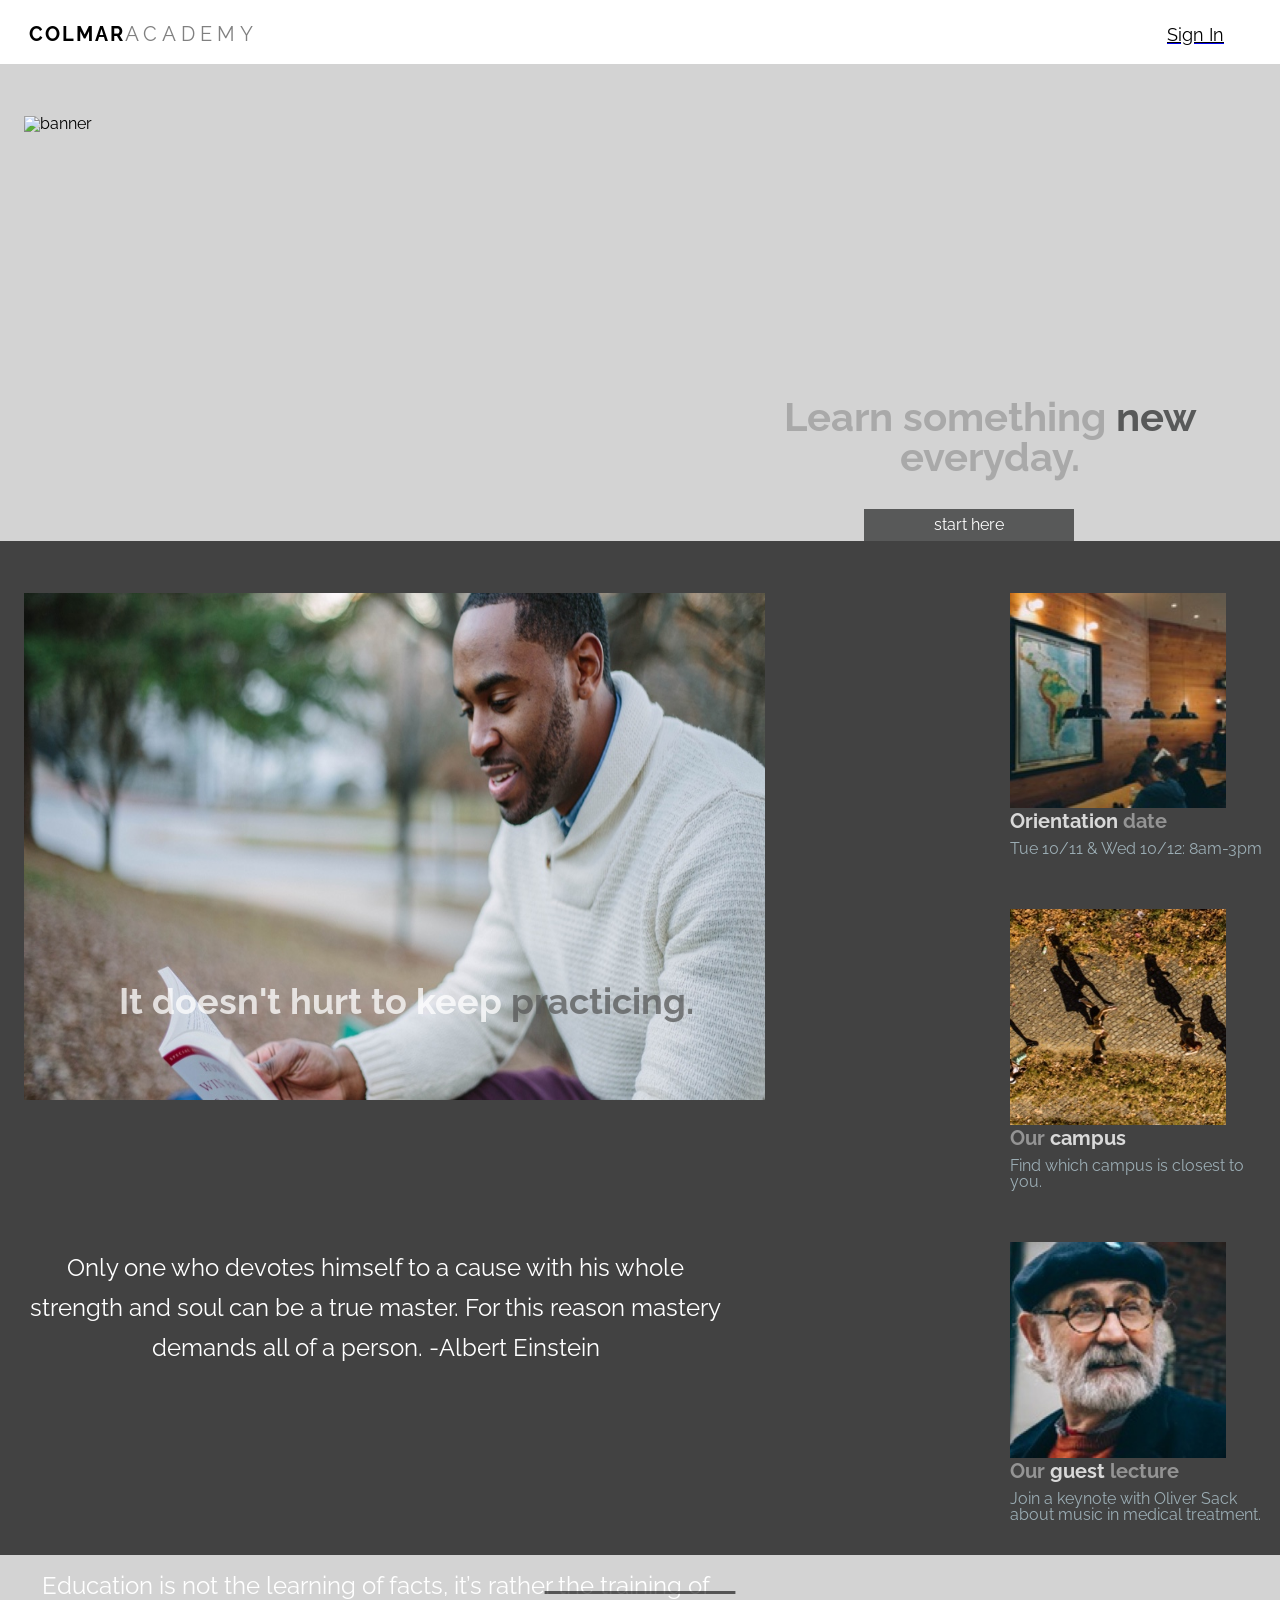
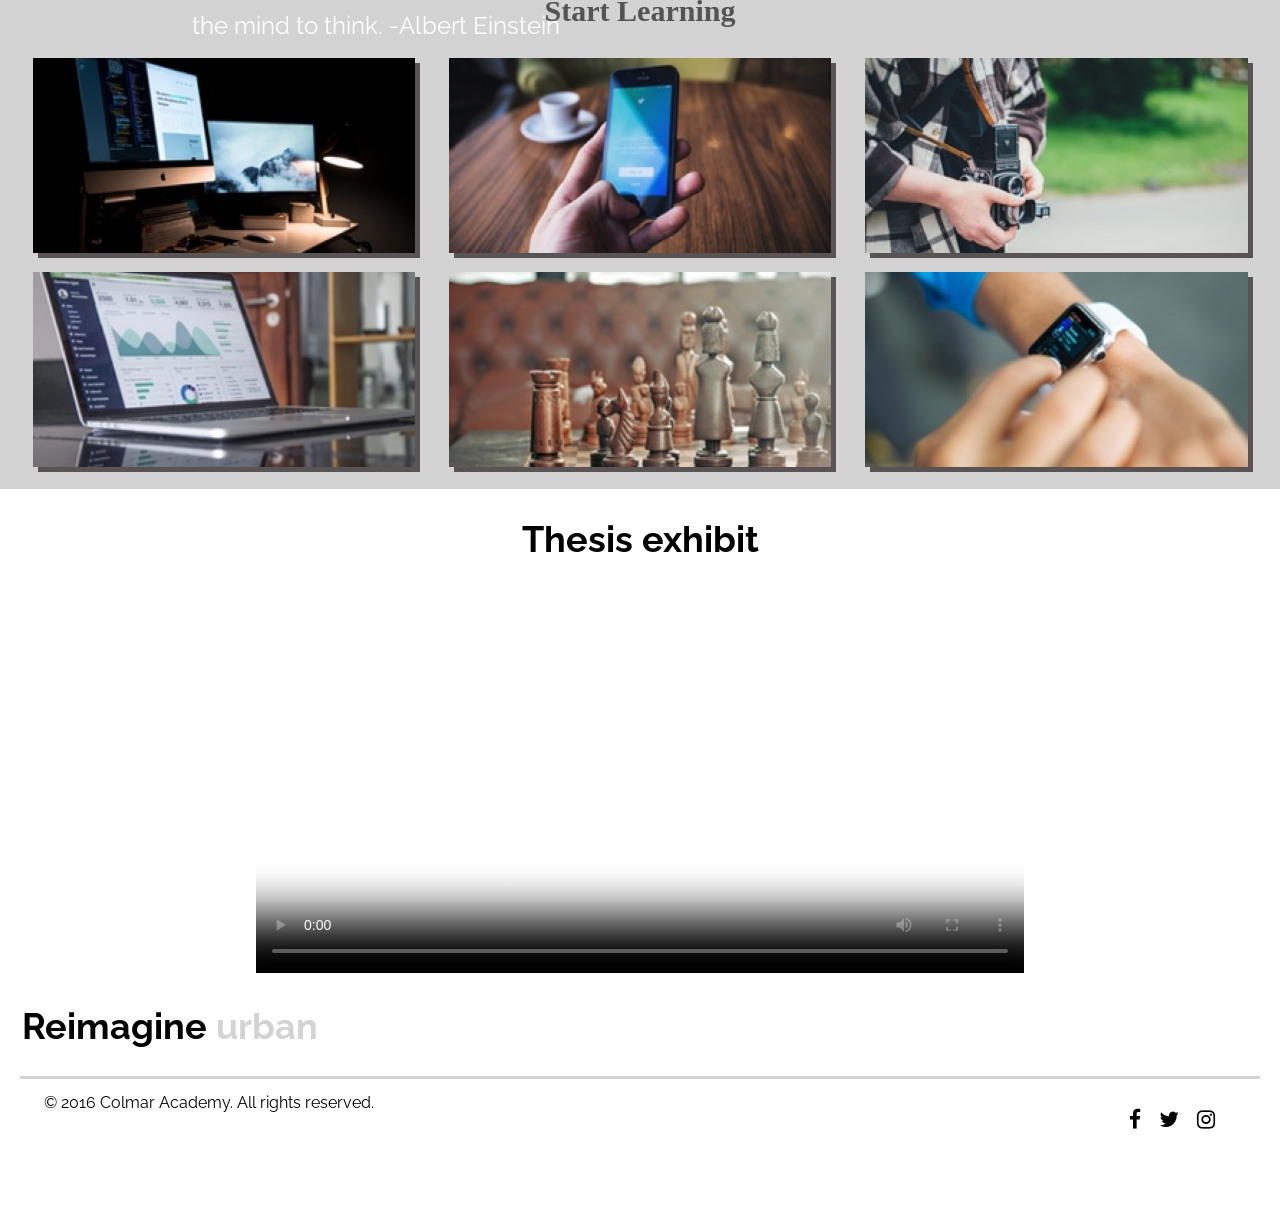
==== index.html @ dd4e5b02 "Added logo" ====
<!DOCTYPE html>
<html lang="en" dir="ltr">
  <head>
    <meta charset="utf-8">
    <title>Colmar Academy</title>
    <link rel="stylesheet" href="Resources/CSS/reset.css">
    <link rel="stylesheet" type="text/css" href="https://stackpath.bootstrapcdn.com/font-awesome/4.7.0/css/font-awesome.min.css">
    <link rel="stylesheet" type="text/css" href="Resources/CSS/style.css">
    <link href="https://fonts.googleapis.com/css?family=Raleway" rel="stylesheet">
    <link href="https://fonts.googleapis.com/css?family=Charm" rel="stylesheet">
    <link <link rel="icon" href="https://i.postimg.cc/YqMHbZR2/ic-logo.png" type="image/x-icon">
  </head>
  <body>
   <!-- HEADER SECTION-->
    <div class="top">
      <div id="logo">
       <img src="https://i.postimg.cc/YqMHbZR2/ic-logo.png" alt="">
     </div>
      <header>
      <h2><span class="bold">COLMAR</span><span class="gray">ACADEMY</span></h2>
      <h2><a href="#click"><span class="nav">Sign In</span></a></h2>
      </header>
    </div>
    <!-- FIRST BANNER SECTION-->
    <div class="first">
    <img src="https://i.postimg.cc/0j68xw6k/banner.jpg" alt="banner">
      <div class="learn">
        <h1>Learn something <span style="color: #585959;">new</span> everyday.</h1>
        <h2><span class="start">start here</span></h2>
      </div>
    </div>
    <!-- SECOND SECTION-->
    <div class="second">
      <div class="practice">
        <img src="Resources/assets/images/information-main.jpg" alt="practice">
          <h1>It doesn't hurt to keep <span style="color: #585959;">practicing.</span></h1>
            <p>Only one who devotes himself to a cause with his whole strength and soul can be a true master. For this reason mastery demands all of a person. -Albert Einstein</p>
            <p>Education is not the learning of facts, it’s rather the training of the mind to think. -Albert Einstein</p>
        </div>
        <div class="three">
          <img src="Resources/assets/images/information-campus.jpg" alt="">
          <h2><span style="color: white;">Orientation</span> date</h2> <p>Tue 10/11 & Wed 10/12: 8am-3pm</p>
          <img src="Resources/assets/images/information-orientation.jpg" alt="">
          <h2>Our <span style="color: white;">campus</span></h2> <p>Find which campus is closest to you.</p>
          <img src="Resources/assets/images/information-guest-lecture.jpg" alt="">
          <h2>Our <span style="color: white;">guest</span> lecture</h2> <p>Join a keynote with Oliver Sack about music in medical treatment.</p>
        </div>
      </div>
      <!-- THIRD SECTION-->
      <div class="third">
        <h1><span class="fancy">Start Learning</span></h1>
          <img src="Resources/assets/images/course-software.jpg" alt="">
          <img src="Resources/assets/images/course-computer-art.jpg" alt="">
          <img src="Resources/assets/images/course-design.jpg" alt="">
          <img src="Resources/assets/images/course-data.jpg" alt="">
          <img src="Resources/assets/images/course-business.jpg" alt="">
          <img src="Resources/assets/images/course-marketing.jpg" alt="">
        </div>
        <!-- FOURTH SECTION-->
        <div class="fourth">
          <h1>Thesis exhibit</h1>
          <div class="video">
            <video src="Resources/assets/videos/thesis.mp4" controls poster="posterimage.jpg"></video>

            <h1>Reimagine <span style="color: lightgray;">urban</span></h1>
          </div>
        </div>
        <!-- BOTTOM/FOOTER-->
        <div class="bottom">
          <footer>
            <h2>&copy 2016 Colmar Academy. All rights reserved.</h2>
            <!-- SOCIAL MEDIA SECTION-->
             <div class="right">
              <a href="#fb" style="color: black;"><i class="fa fa-facebook fa-lg"></i></a>
              <a href="#tw" style="color: black;"><i class="fa fa-twitter fa-lg"></i></a>
              <a href="#insta" style="color: black;"><i class="fa fa-instagram fa-lg"></i></a>

            </div>
            </footer>

        </div>

  </body>
</html>
---- Resources/CSS/style.css ----
body {
  font-family: 'Raleway', sans-serif;
}

/* HEADER SECTION */

.top {
  display: flex;
  height: 64px;
  position: relative;
  background-color: white;
  width: 100%;
}

.top  h2 {
  display: inline-block;
  padding-top: 24px;
  padding-left: 5px;
  font-size: 20px;

}

#logo img {
 padding-left: 24px;
 padding-top: 16px;
 height: 40px;

}

.bold {
  font-weight: bold;
  letter-spacing: 2px;
}

.gray {
  color: gray;
  letter-spacing: 5px;
}

.nav {
  margin-left: 900px;
  font-size: 18px;
  color: black;
  text-decoration: inherit;
}

 .nav:hover {
  color: lightgray;
}

/* FIRST BANNER SECTION */

.first img {
  width: 60%;
  height: 60%;
  margin: 52px 24px;
}

.first {
  display: flex;
  background-color: lightgray;

}

.learn h1 {
  color: darkgray;
  font-size: 40px;
  font-weight: bold;
  margin-top: 60%;
  margin-right: 26px;
  text-align: center;

}

.start  {
  display: inline-block;
  width: auto;
  height: auto;
  background-color: #585959;
  color: white;
  padding: 8px 70px;
  margin-left: 25%;
  margin-top: 32px;

}

/* SECOND SECTION */

.second {
  display: flex;
  flex-direction: row;
  background-color: #424242;
}

.practice img {
  width: 75%;
  height: 50%;
  margin-top: 52px;
  margin-left: 24px;
}


.practice h1 {
  color: white;
  font-size: 36px;
  font-weight: bold;
  padding-left: 12%;
  padding-bottom: 32px;
  margin-top: -120px;
  opacity: 0.75;
}

.practice p {
  color: white;
  font-size: 24px;
  margin-top: 20%;
  margin-left: 3%;
  width: 70%;
  line-height: 40px;
  text-align: center;
}


.three img {
  height: auto;
  width: 80%;
  margin-top: 52px;
  }

  .three {
  background-color: #424242;
  padding-bottom: 32px;
  padding-left: 22px;
  }

.three h2 {
  width: 65%;
  height: auto;
  color: darkgray;
  font-size: 20px;
  font-weight: bold;
  padding-top: -10px;
  opacity: 0.80;

}

.three p {
  padding-top: 10px;
  color: #B2C8D1;
  opacity: 0.80;
}

.space {
  display: inline-block;
  width: 40%;
  height: auto;
}

/* THIRD SECTION */

.third {
  background-color: lightgray;
  border: solid lightgray;
}
.third h1 {
  font-size: 36px;
  font-weight: bold;
  text-align: center;
  margin-top: 32px;
  margin-bottom: 32px;
}

.third img {
  box-shadow: 5px 5px #5A5353;
  display: inline-block;
  height: auto;
  width: 30%;
  margin-left: 30px;
  margin-bottom: 16px;

}

/* FOURTH SECTION */

.fourth {
 display: flex;
 flex-direction: column;

}

.fourth h1 {
  font-size: 36px;
  font-weight: bold;
  text-align: center;
  margin-top: 32px;
  margin-bottom: 32px;
}

.video img {
  width: 20%;
  height: auto;
  padding-bottom: 201px;
  padding-top: 0;
}

.video video {
  width: 60%;
  margin-left: 20%;
}

.video h1 {
  text-align: left;
  padding-left: 22px;
}

/*BOTTOM SECTION*/

.bottom footer {
  padding-top: 16px;
  padding-left: 24px;
  padding-bottom: 80px;
  border-top: solid lightgray;
  margin-left: 20px;
  margin-right: 20px;
}

/* SOCIAL MEDIA SECTION */

.right  {
  text-align: right;
  margin-right: 20px;
  margin-left: 60%;
  padding-right: 18px;
  letter-spacing: 7px;
}

.fancy {
  font-family: 'Blacktail Regular', serif;
  font-size: 30px;
  opacity: 0.6;
  text-decoration: overline;

}
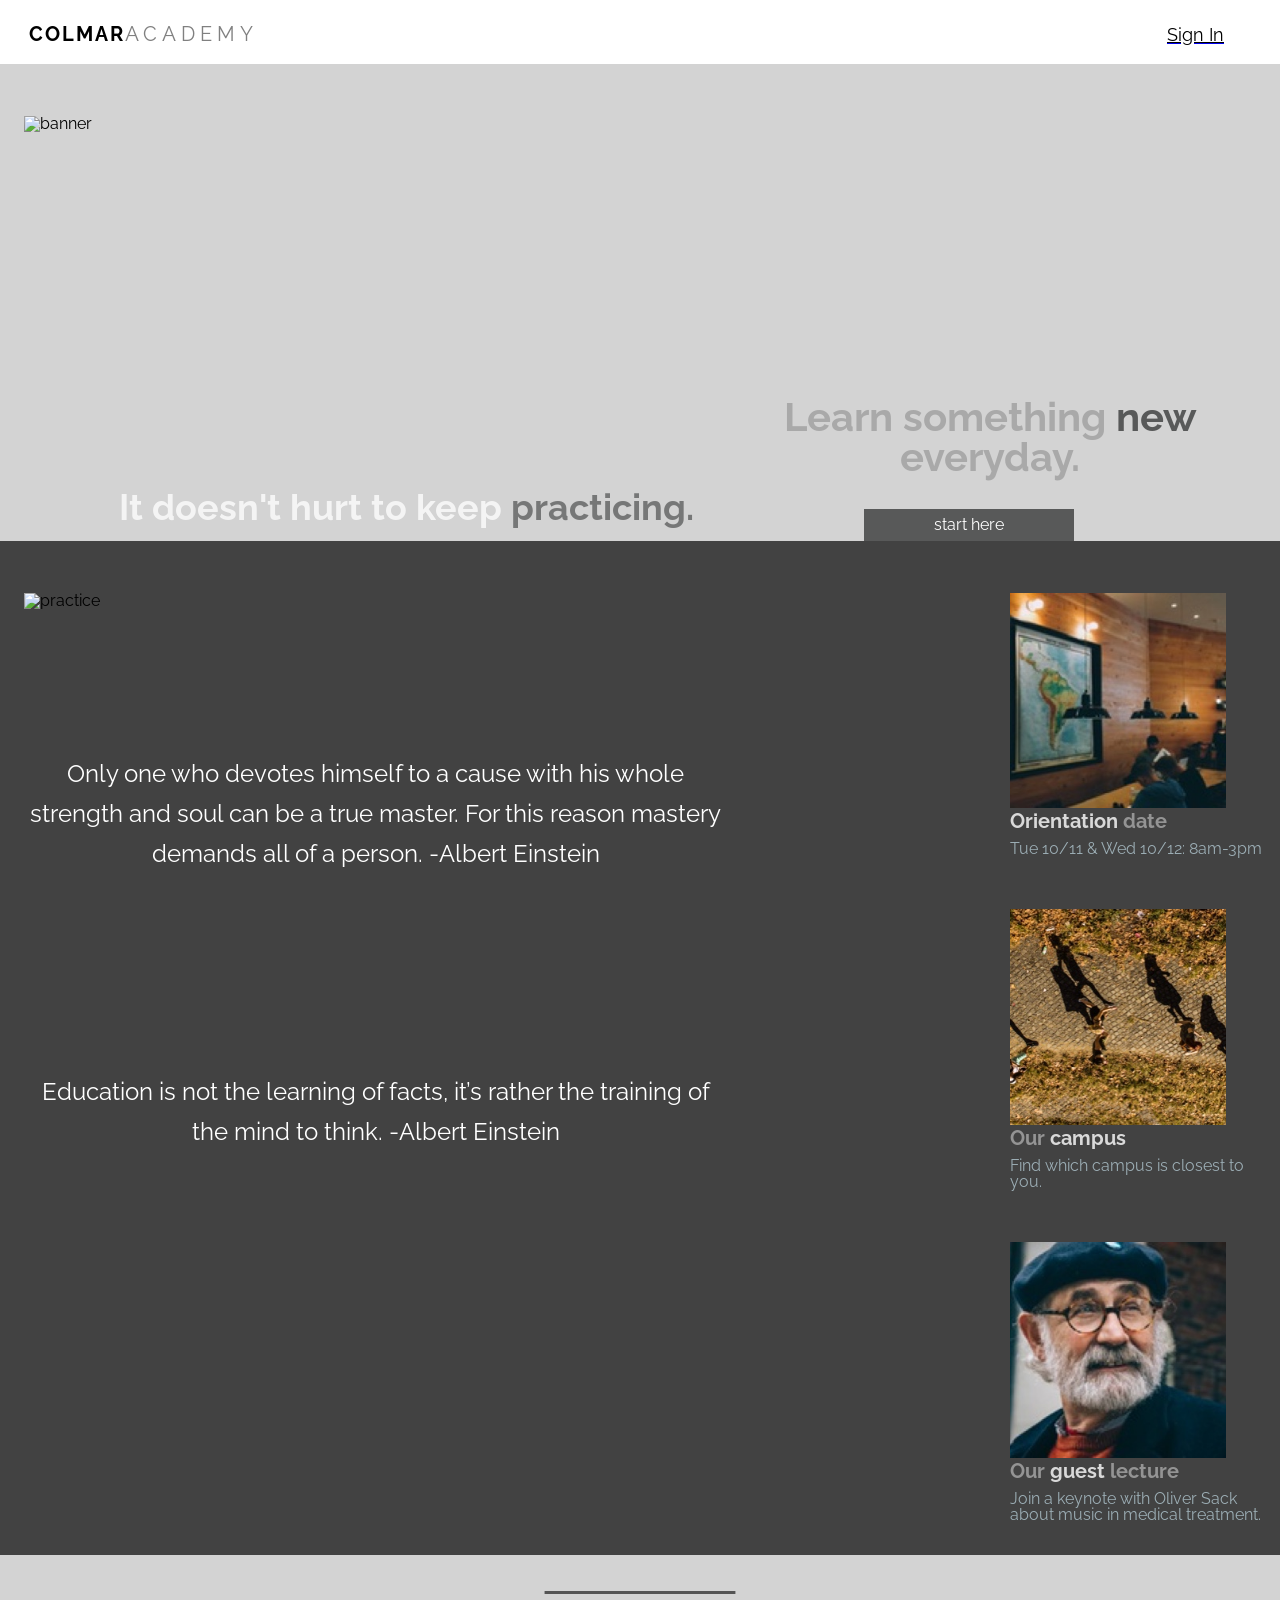
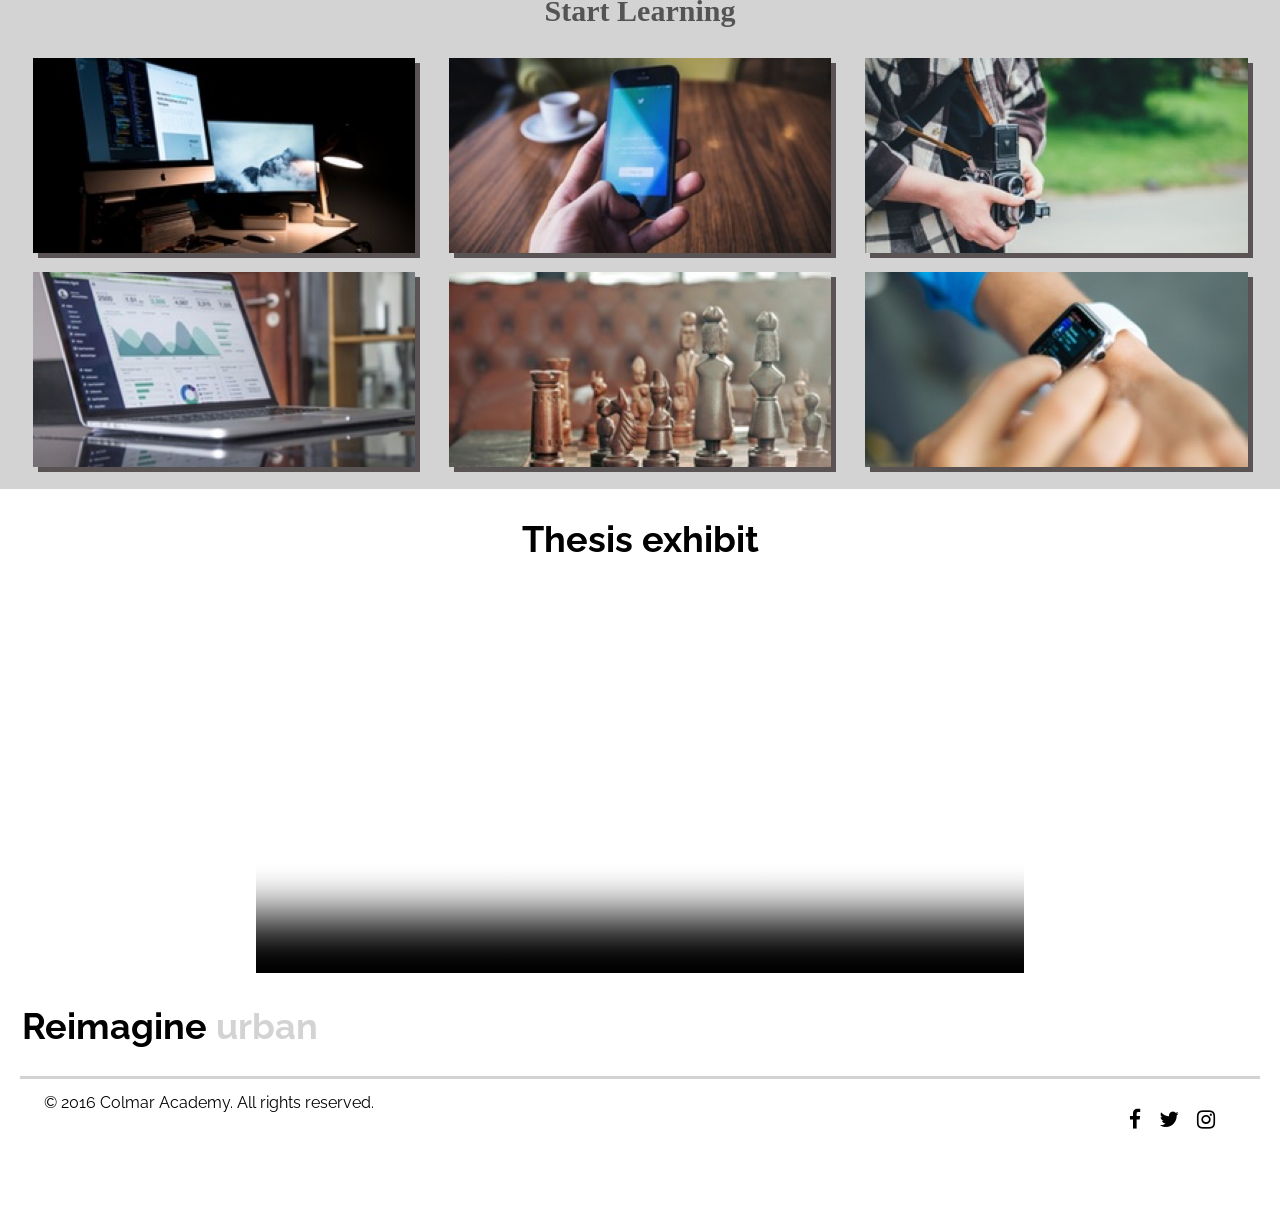
==== commit 4b05be61: "..." ====
--- a/index.html
+++ b/index.html
@@ -32,7 +32,7 @@
     <!-- SECOND SECTION-->
     <div class="second">
       <div class="practice">
-        <img src="Resources/assets/images/information-main.jpg" alt="practice">
+        <img src="Resources/assets/images/information-main.JPG" alt="practice">
           <h1>It doesn't hurt to keep <span style="color: #585959;">practicing.</span></h1>
             <p>Only one who devotes himself to a cause with his whole strength and soul can be a true master. For this reason mastery demands all of a person. -Albert Einstein</p>
             <p>Education is not the learning of facts, it’s rather the training of the mind to think. -Albert Einstein</p>
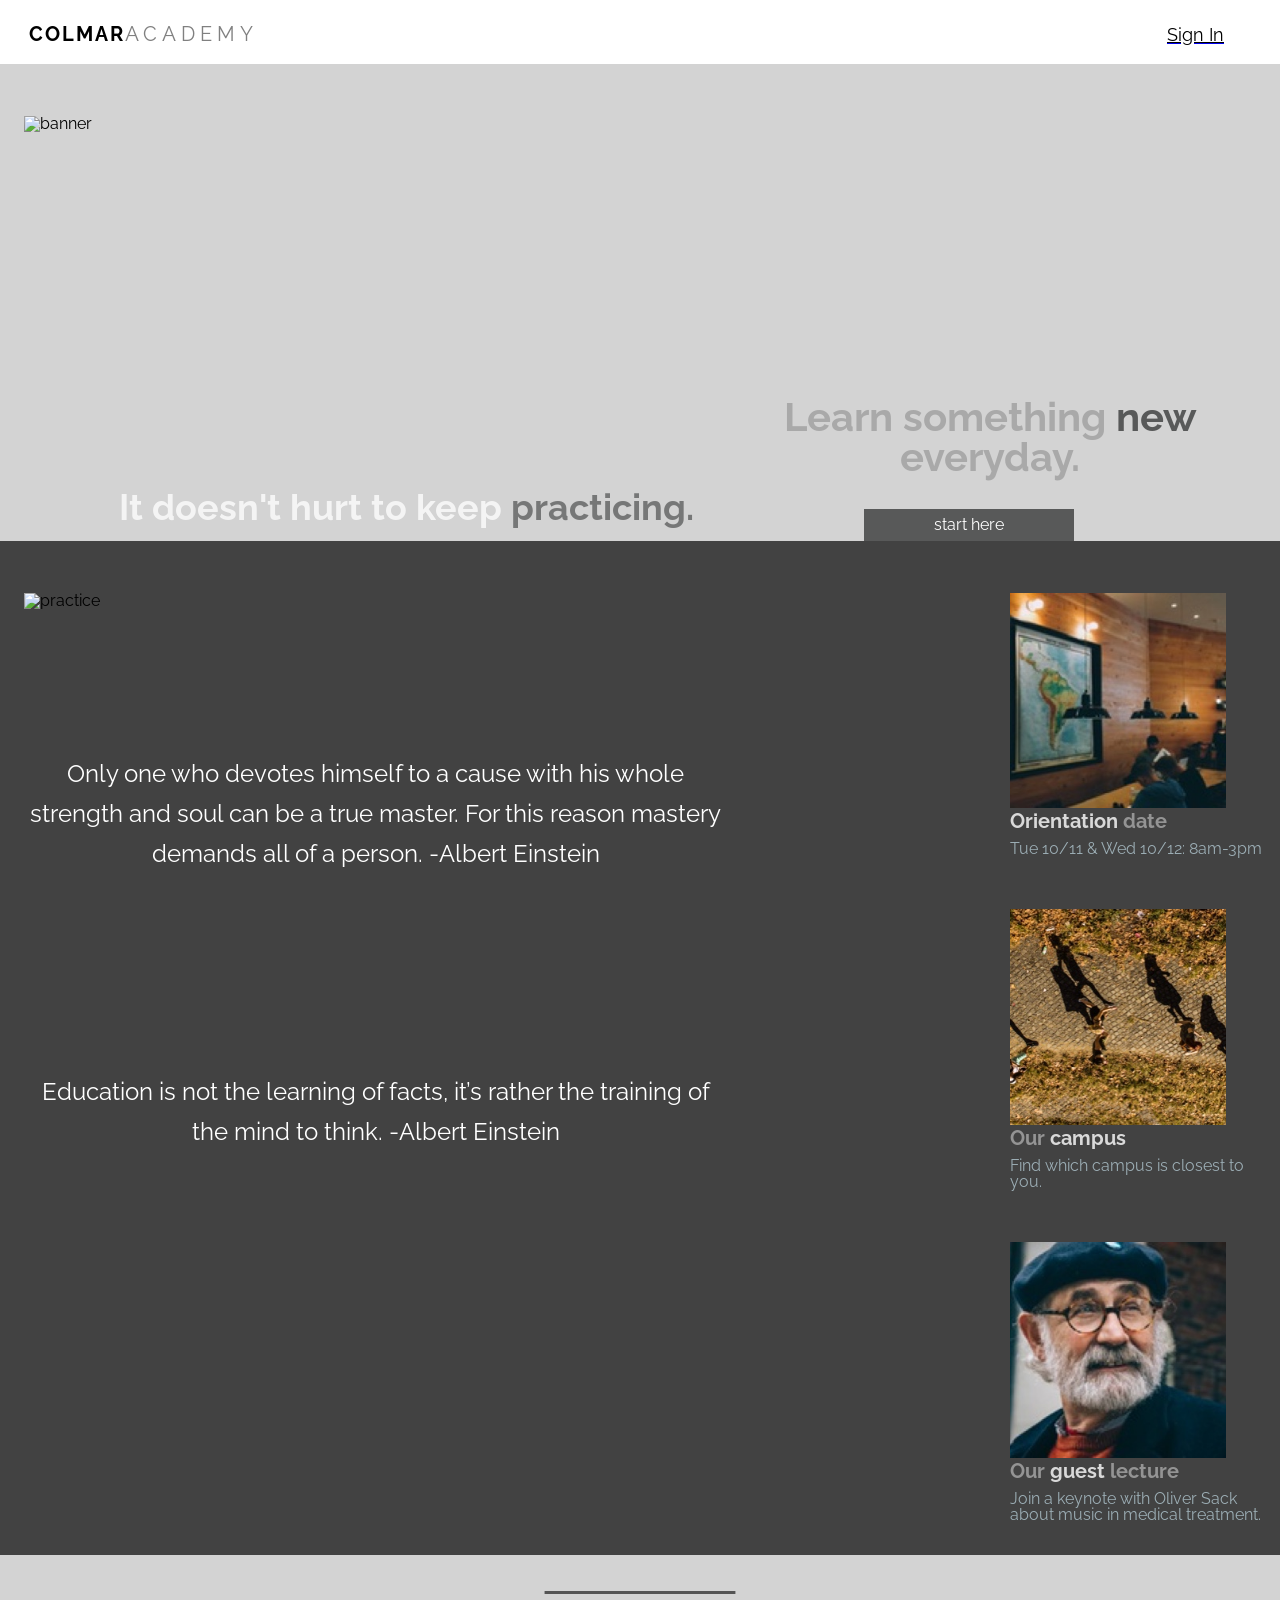
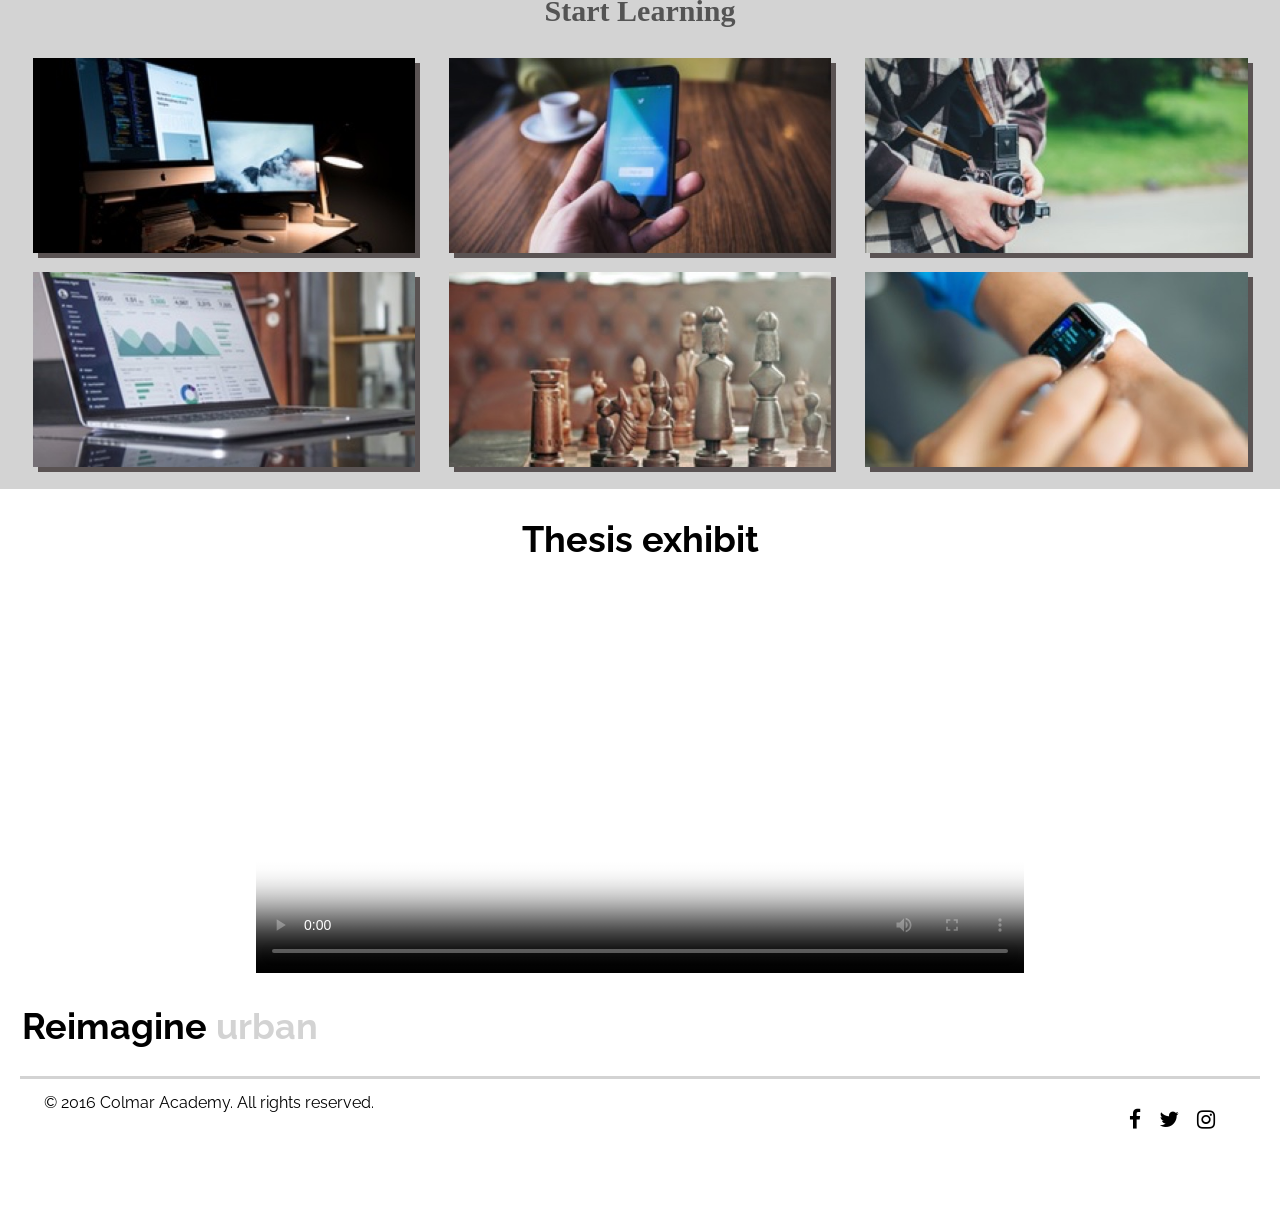
==== commit 85ebe370: "image link..." ====
--- a/index.html
+++ b/index.html
@@ -32,7 +32,7 @@
     <!-- SECOND SECTION-->
     <div class="second">
       <div class="practice">
-        <img src="Resources/assets/images/information-main.JPG" alt="practice">
+        <img src="https://raw.githubusercontent.com/jrob481/Colmar-Academy/master/Resources/capstone_colmar_assets%202/images/information-main.jpg" alt="practice">
           <h1>It doesn't hurt to keep <span style="color: #585959;">practicing.</span></h1>
             <p>Only one who devotes himself to a cause with his whole strength and soul can be a true master. For this reason mastery demands all of a person. -Albert Einstein</p>
             <p>Education is not the learning of facts, it’s rather the training of the mind to think. -Albert Einstein</p>
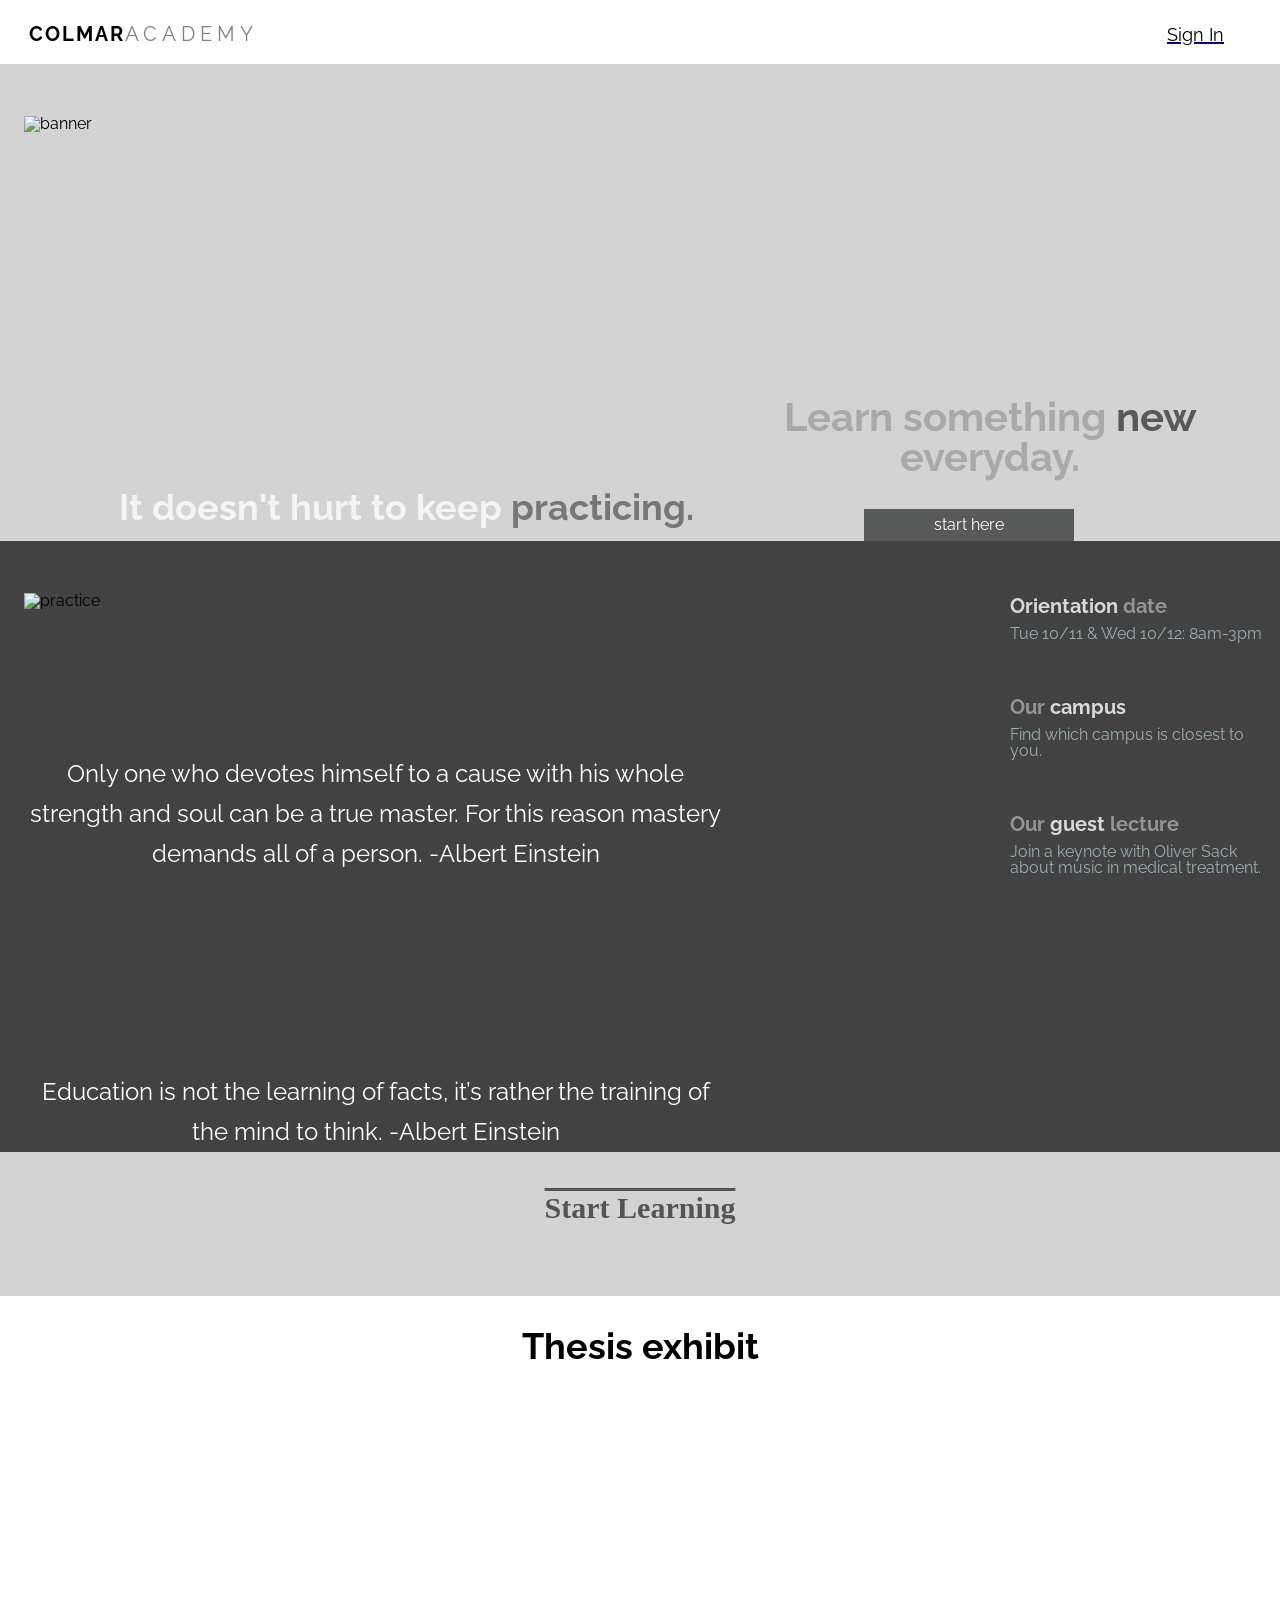
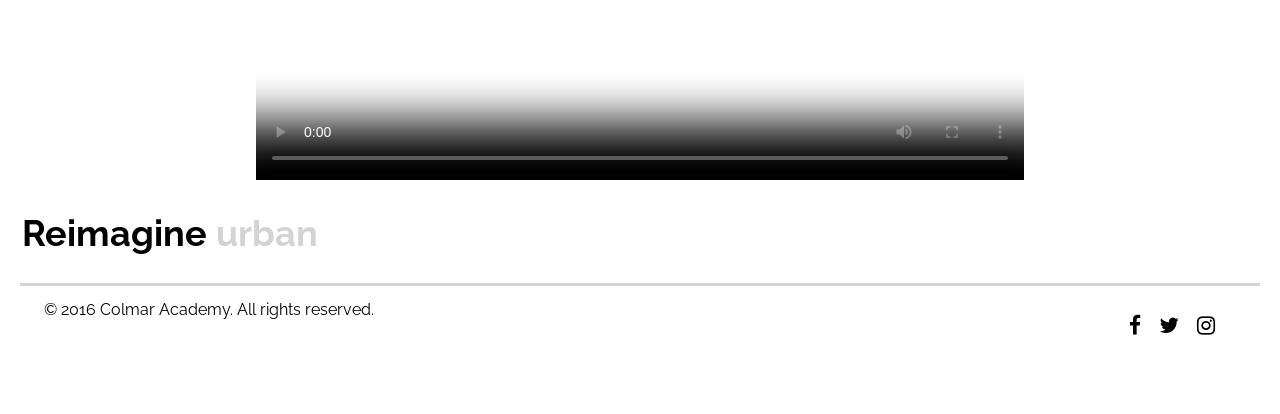
==== commit 4810e0ef: "added url link for images" ====
--- a/index.html
+++ b/index.html
@@ -38,23 +38,23 @@
             <p>Education is not the learning of facts, it’s rather the training of the mind to think. -Albert Einstein</p>
         </div>
         <div class="three">
-          <img src="Resources/assets/images/information-campus.jpg" alt="">
+          <img src="https://raw.githubusercontent.com/jrob481/Colmar-Academy/master/Resources/capstone_colmar_assets%202/images/information-campus.jpg" alt="">
           <h2><span style="color: white;">Orientation</span> date</h2> <p>Tue 10/11 & Wed 10/12: 8am-3pm</p>
-          <img src="Resources/assets/images/information-orientation.jpg" alt="">
+          <img src="https://raw.githubusercontent.com/jrob481/Colmar-Academy/master/Resources/capstone_colmar_assets%202/images/information-orientation.jpg" alt="">
           <h2>Our <span style="color: white;">campus</span></h2> <p>Find which campus is closest to you.</p>
-          <img src="Resources/assets/images/information-guest-lecture.jpg" alt="">
+          <img src="https://raw.githubusercontent.com/jrob481/Colmar-Academy/master/Resources/capstone_colmar_assets%202/images/information-guest-lecture.jpg" alt="">
           <h2>Our <span style="color: white;">guest</span> lecture</h2> <p>Join a keynote with Oliver Sack about music in medical treatment.</p>
         </div>
       </div>
       <!-- THIRD SECTION-->
       <div class="third">
         <h1><span class="fancy">Start Learning</span></h1>
-          <img src="Resources/assets/images/course-software.jpg" alt="">
-          <img src="Resources/assets/images/course-computer-art.jpg" alt="">
-          <img src="Resources/assets/images/course-design.jpg" alt="">
-          <img src="Resources/assets/images/course-data.jpg" alt="">
-          <img src="Resources/assets/images/course-business.jpg" alt="">
-          <img src="Resources/assets/images/course-marketing.jpg" alt="">
+          <img src="https://raw.githubusercontent.com/jrob481/Colmar-Academy/master/Resources/capstone_colmar_assets%202/images/course-software.jpg" alt="">
+          <img src="https://raw.githubusercontent.com/jrob481/Colmar-Academy/master/Resources/capstone_colmar_assets%202/images/course-computer-art.jpg" alt="">
+          <img src="https://raw.githubusercontent.com/jrob481/Colmar-Academy/master/Resources/capstone_colmar_assets%202/images/course-design.jpg" alt="">
+          <img src="https://raw.githubusercontent.com/jrob481/Colmar-Academy/master/Resources/capstone_colmar_assets%202/images/course-data.jpg" alt="">
+          <img src="https://raw.githubusercontent.com/jrob481/Colmar-Academy/master/Resources/capstone_colmar_assets%202/images/course-business.jpg" alt="">
+          <img src="https://raw.githubusercontent.com/jrob481/Colmar-Academy/master/Resources/capstone_colmar_assets%202/images/course-marketing.jpg" alt="">
         </div>
         <!-- FOURTH SECTION-->
         <div class="fourth">
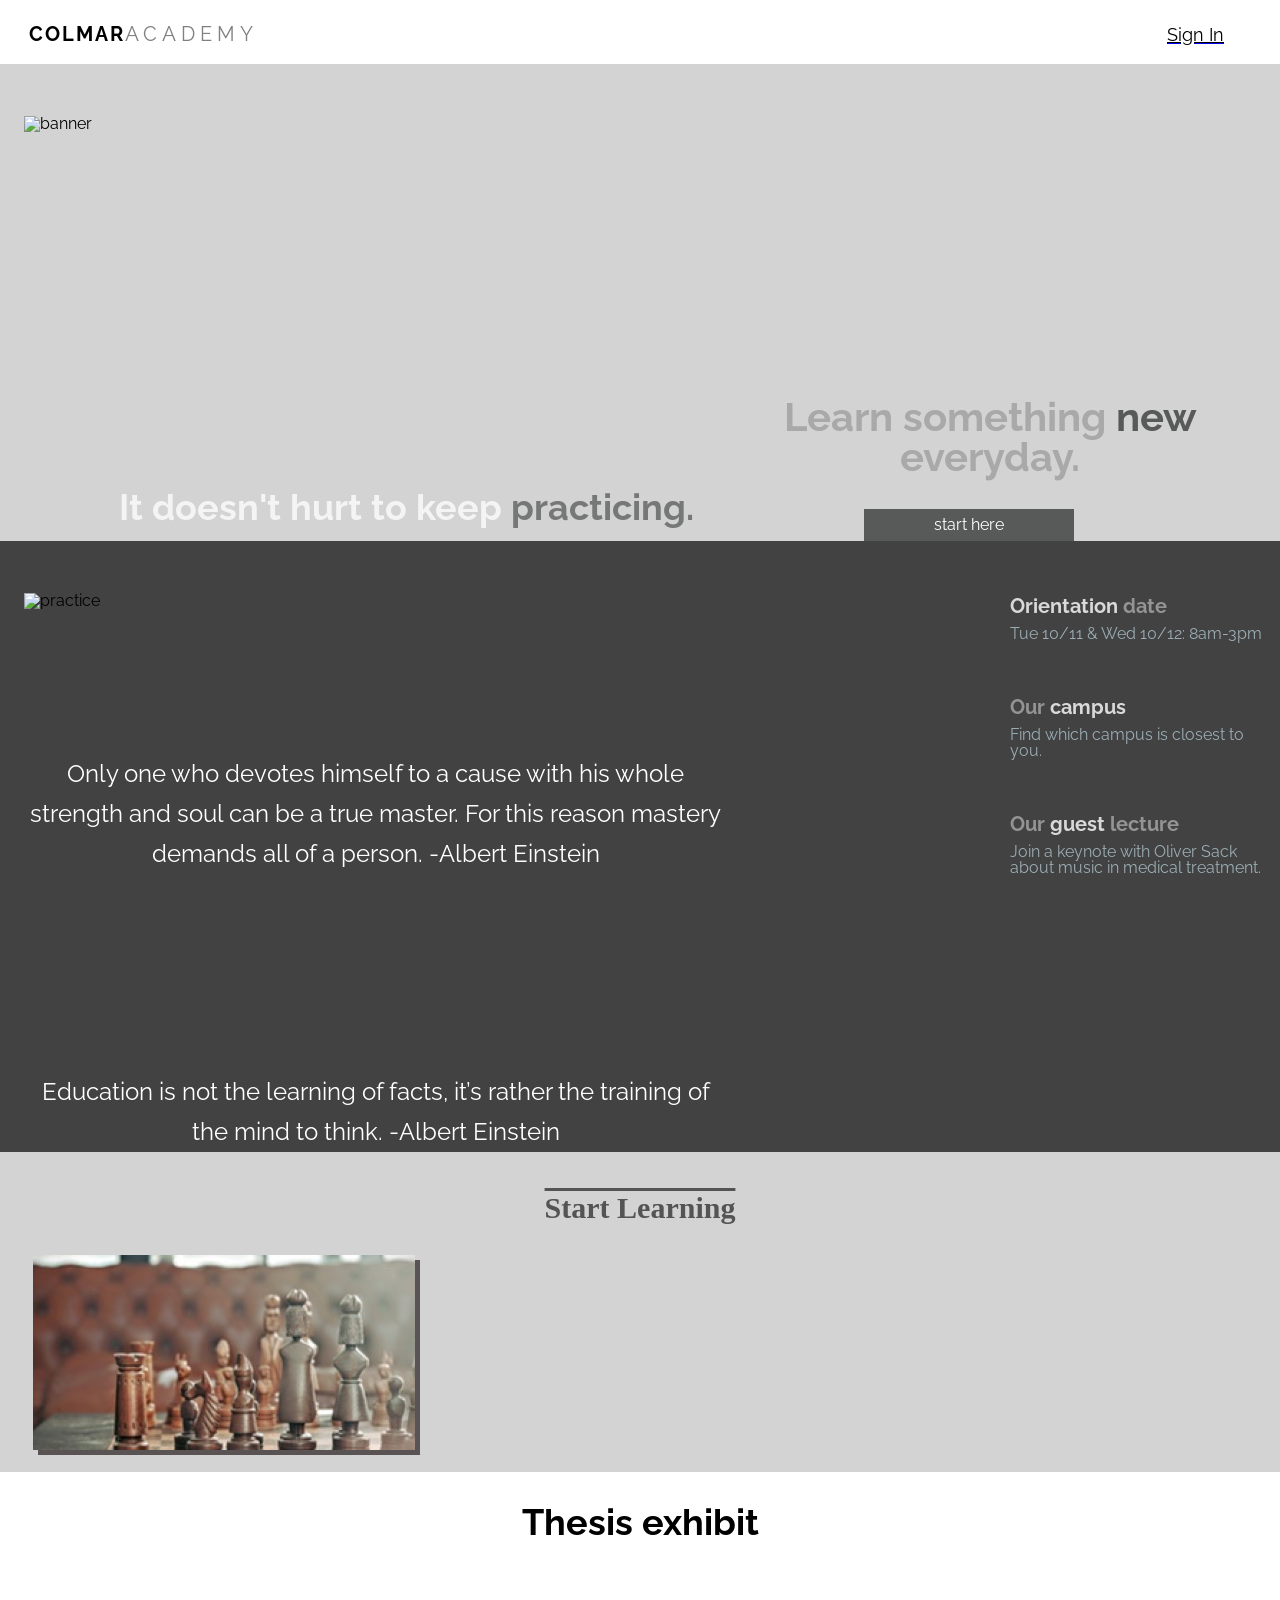
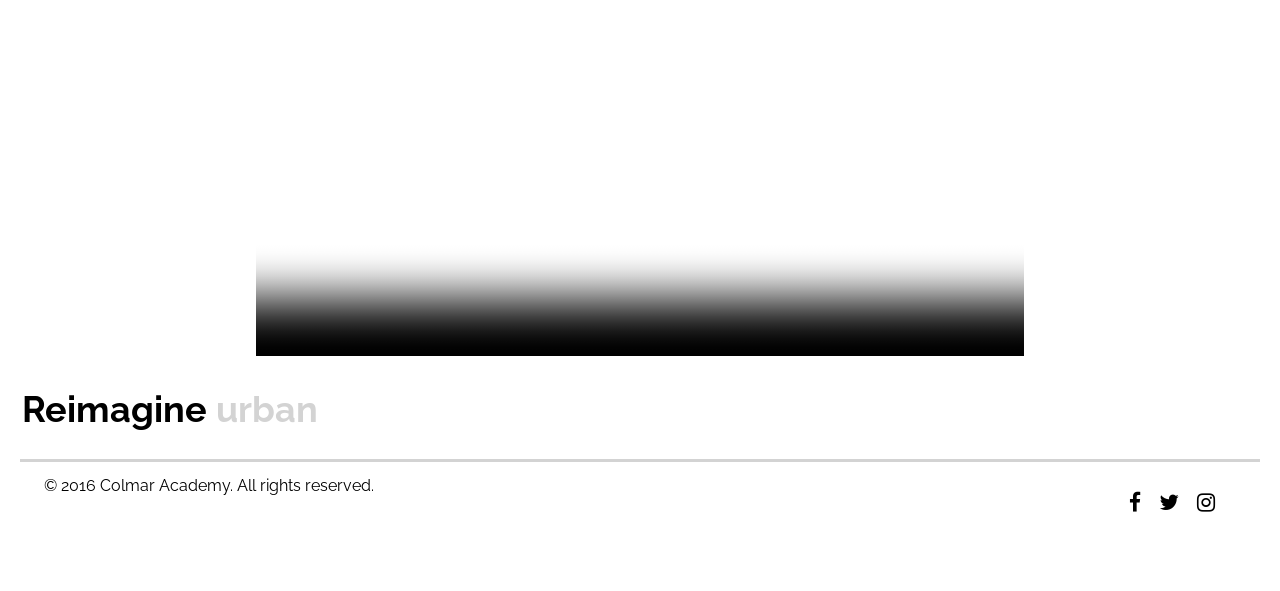
==== commit 1d673e32: "testing..." ====
--- a/index.html
+++ b/index.html
@@ -3,7 +3,7 @@
   <head>
     <meta charset="utf-8">
     <title>Colmar Academy</title>
-    <link rel="stylesheet" href="Resources/CSS/reset.css">
+    <link rel="stylesheet" type="text/css" href="Resources/CSS/reset.css">
     <link rel="stylesheet" type="text/css" href="https://stackpath.bootstrapcdn.com/font-awesome/4.7.0/css/font-awesome.min.css">
     <link rel="stylesheet" type="text/css" href="Resources/CSS/style.css">
     <link href="https://fonts.googleapis.com/css?family=Raleway" rel="stylesheet">
@@ -49,12 +49,12 @@
       <!-- THIRD SECTION-->
       <div class="third">
         <h1><span class="fancy">Start Learning</span></h1>
-          <img src="https://raw.githubusercontent.com/jrob481/Colmar-Academy/master/Resources/capstone_colmar_assets%202/images/course-software.jpg" alt="">
+          <!--<img src="https://raw.githubusercontent.com/jrob481/Colmar-Academy/master/Resources/capstone_colmar_assets%202/images/course-software.jpg" alt="">
           <img src="https://raw.githubusercontent.com/jrob481/Colmar-Academy/master/Resources/capstone_colmar_assets%202/images/course-computer-art.jpg" alt="">
           <img src="https://raw.githubusercontent.com/jrob481/Colmar-Academy/master/Resources/capstone_colmar_assets%202/images/course-design.jpg" alt="">
-          <img src="https://raw.githubusercontent.com/jrob481/Colmar-Academy/master/Resources/capstone_colmar_assets%202/images/course-data.jpg" alt="">
-          <img src="https://raw.githubusercontent.com/jrob481/Colmar-Academy/master/Resources/capstone_colmar_assets%202/images/course-business.jpg" alt="">
-          <img src="https://raw.githubusercontent.com/jrob481/Colmar-Academy/master/Resources/capstone_colmar_assets%202/images/course-marketing.jpg" alt="">
+          <img src="https://raw.githubusercontent.com/jrob481/Colmar-Academy/master/Resources/capstone_colmar_assets%202/images/course-data.jpg" alt="">-->
+          <img src="Resources/assets/images/course-business.jpg" alt="">
+        <!--  <img src="https://raw.githubusercontent.com/jrob481/Colmar-Academy/master/Resources/capstone_colmar_assets%202/images/course-marketing.jpg" alt="">-->
         </div>
         <!-- FOURTH SECTION-->
         <div class="fourth">
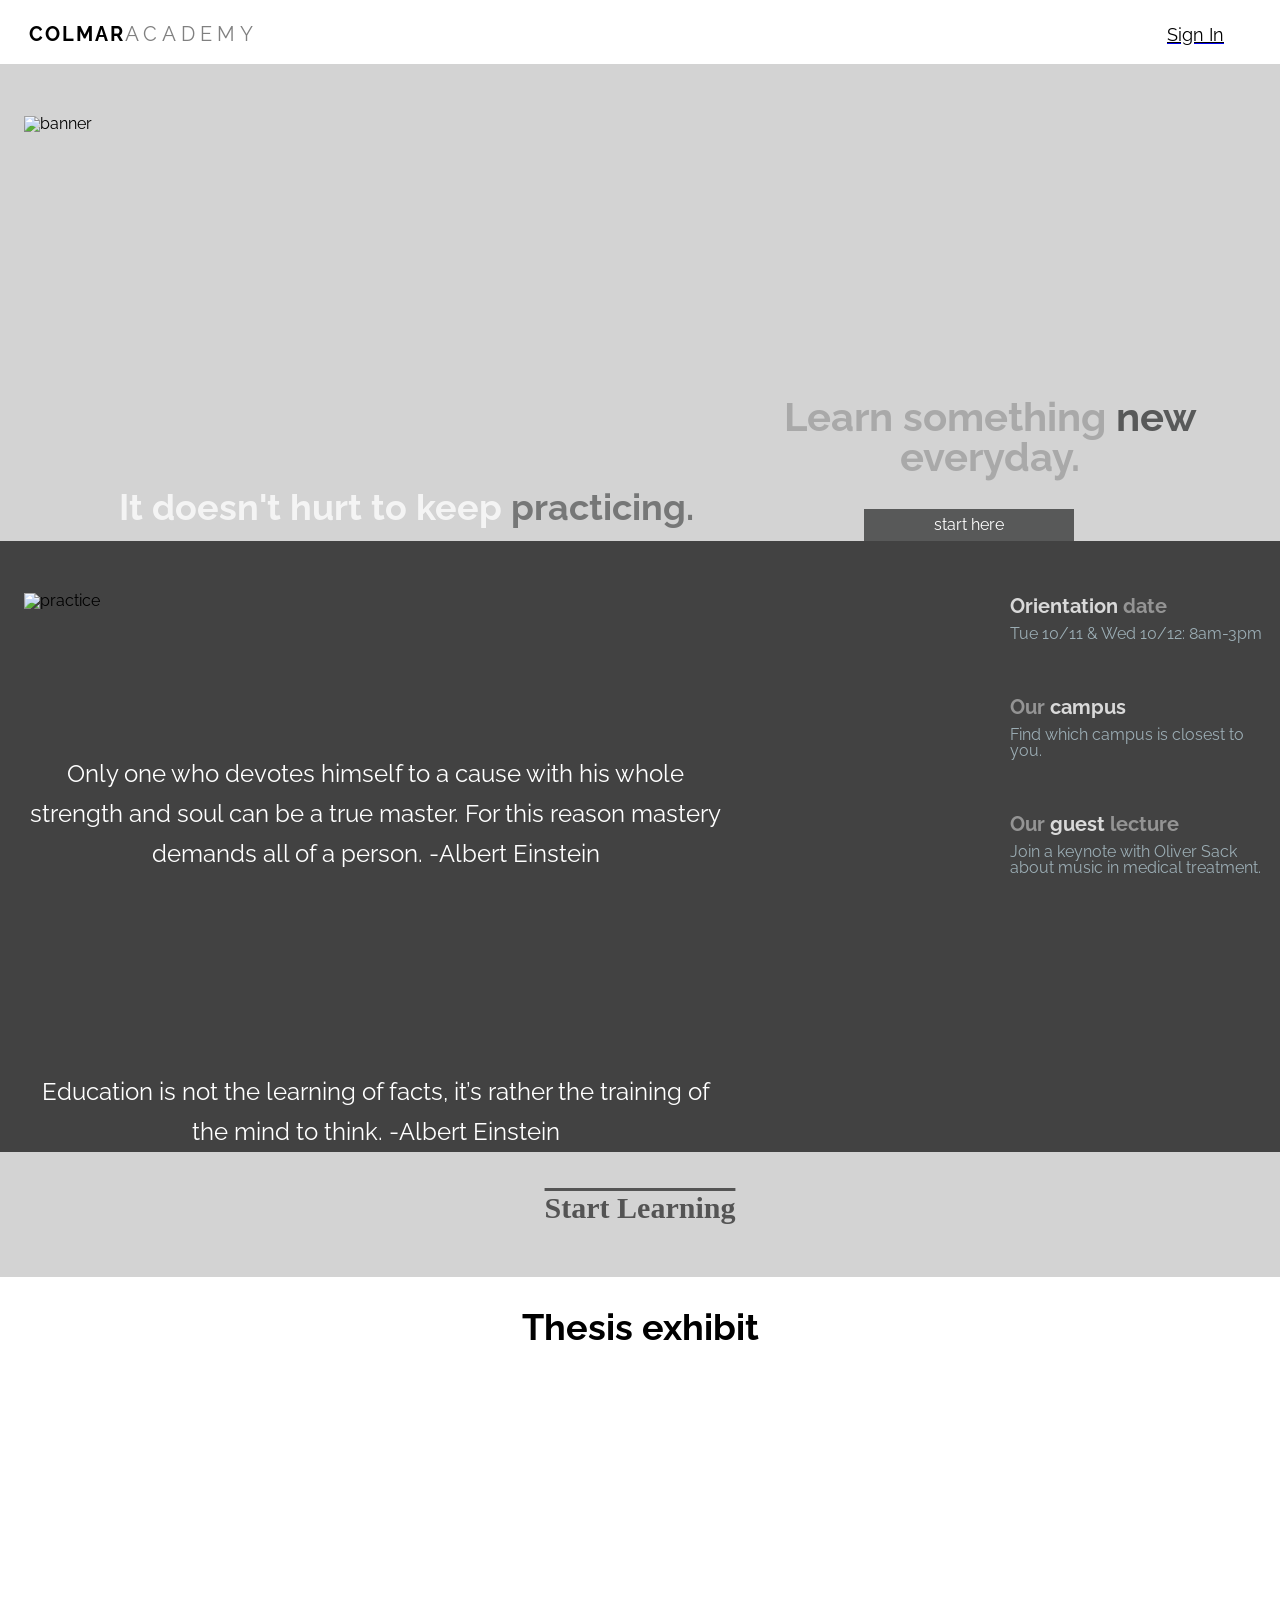
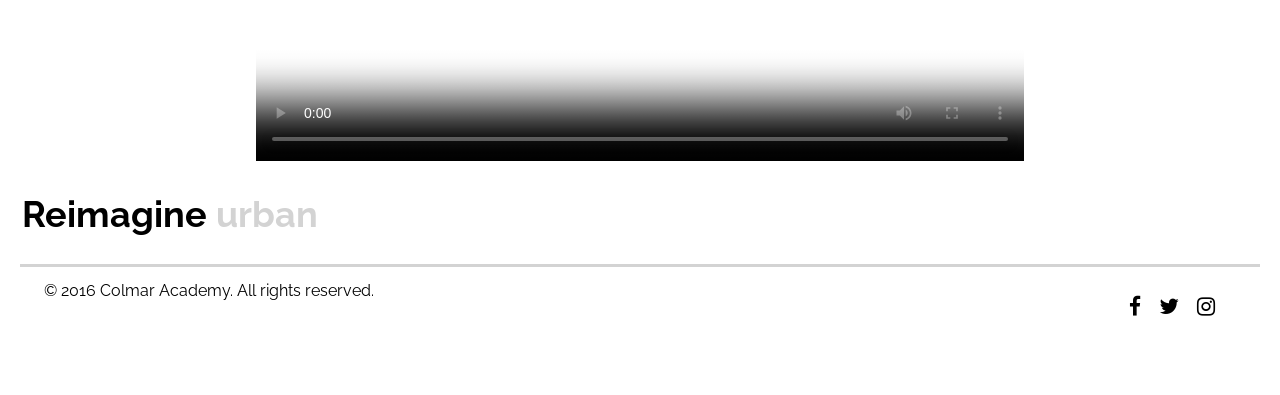
==== commit 0ad491ef: "adding published pic.." ====
--- a/index.html
+++ b/index.html
@@ -53,7 +53,7 @@
           <img src="https://raw.githubusercontent.com/jrob481/Colmar-Academy/master/Resources/capstone_colmar_assets%202/images/course-computer-art.jpg" alt="">
           <img src="https://raw.githubusercontent.com/jrob481/Colmar-Academy/master/Resources/capstone_colmar_assets%202/images/course-design.jpg" alt="">
           <img src="https://raw.githubusercontent.com/jrob481/Colmar-Academy/master/Resources/capstone_colmar_assets%202/images/course-data.jpg" alt="">-->
-          <img src="Resources/assets/images/course-business.jpg" alt="">
+          <img src="file:///Users/jrob481/Colmar%20Academy%20/Resources/assets/images/course-business.jpg" alt="">
         <!--  <img src="https://raw.githubusercontent.com/jrob481/Colmar-Academy/master/Resources/capstone_colmar_assets%202/images/course-marketing.jpg" alt="">-->
         </div>
         <!-- FOURTH SECTION-->
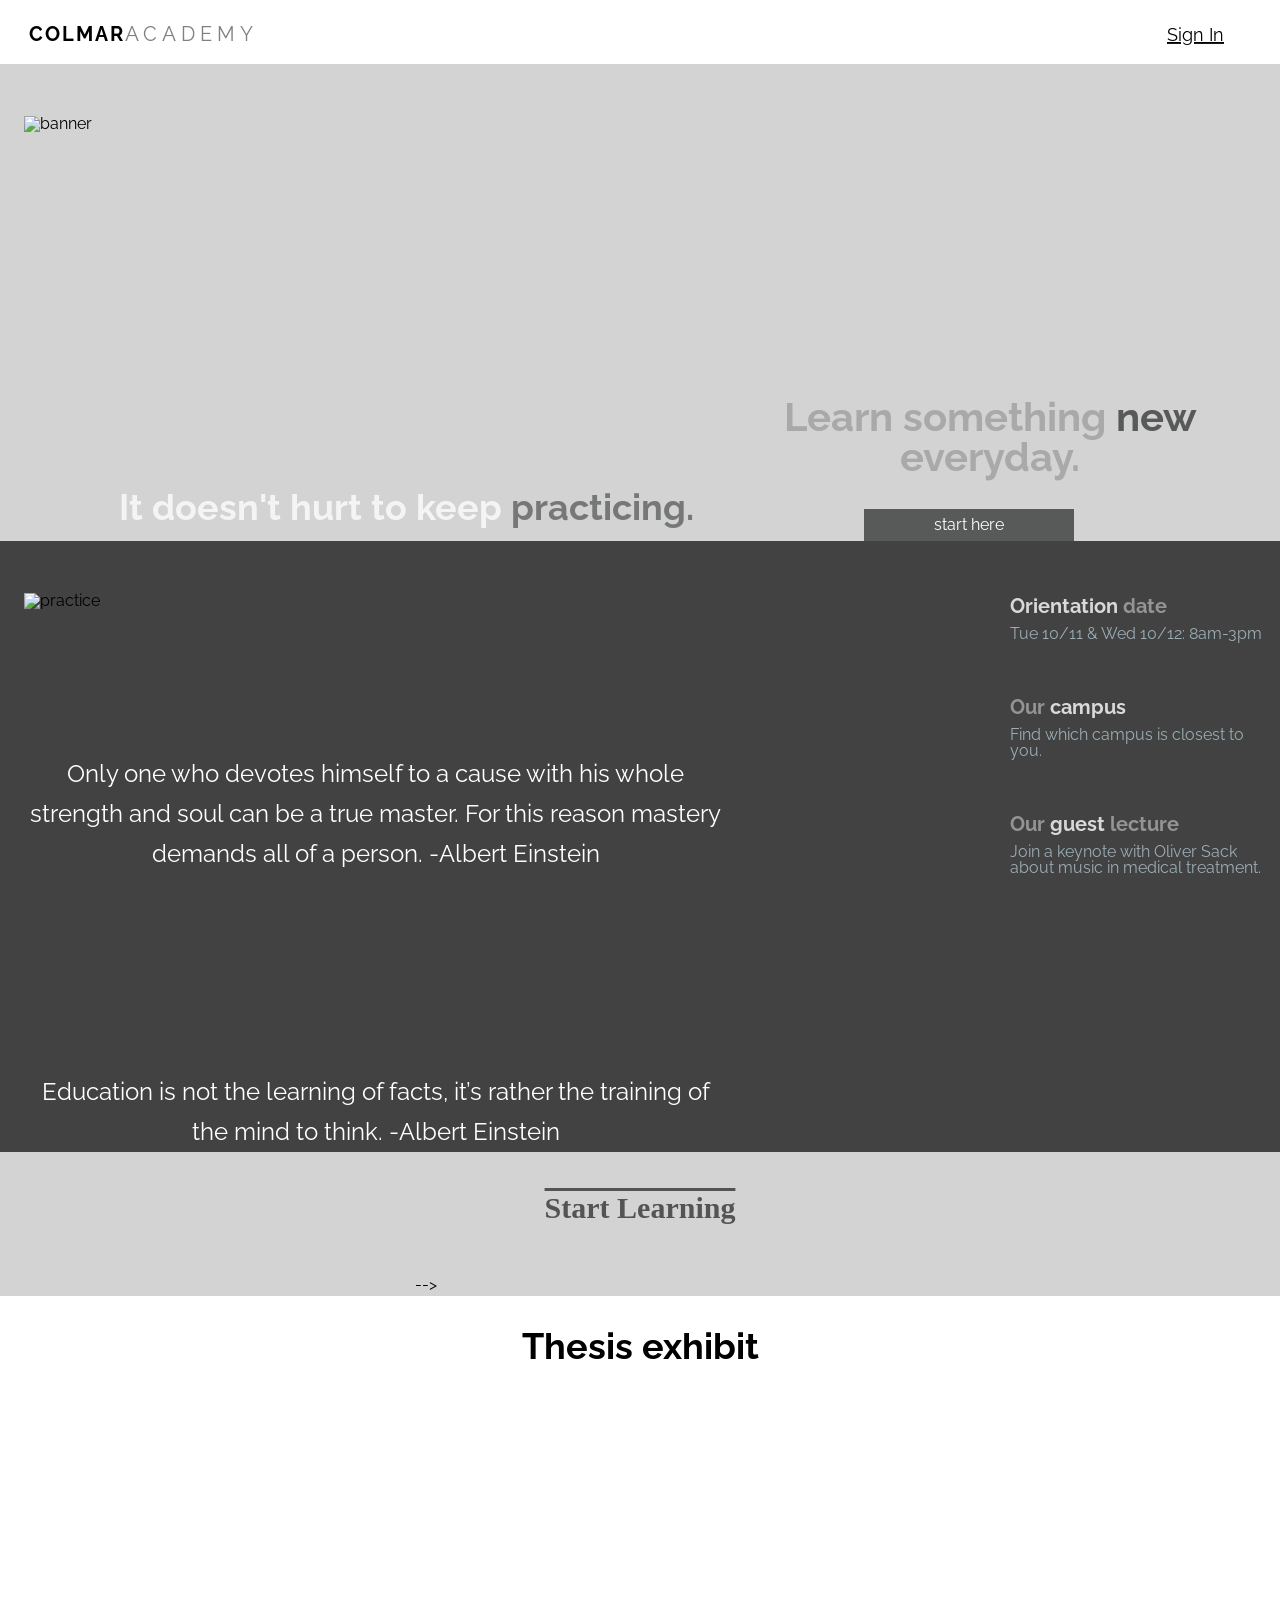
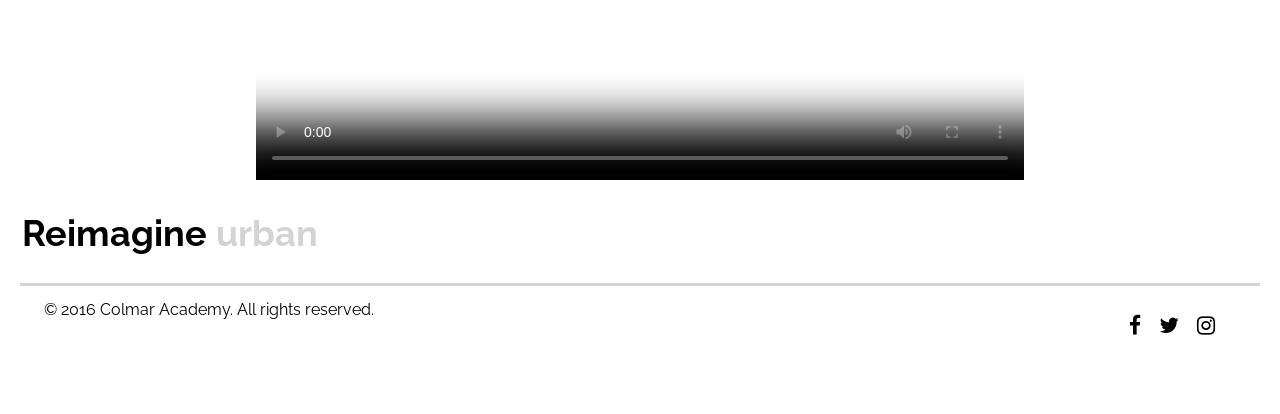
==== commit acdaa2f5: "This project has completely worn me out. MerryXmas" ====
--- a/index.html
+++ b/index.html
@@ -49,12 +49,12 @@
       <!-- THIRD SECTION-->
       <div class="third">
         <h1><span class="fancy">Start Learning</span></h1>
-          <!--<img src="https://raw.githubusercontent.com/jrob481/Colmar-Academy/master/Resources/capstone_colmar_assets%202/images/course-software.jpg" alt="">
+          <img src="https://raw.githubusercontent.com/jrob481/Colmar-Academy/master/Resources/capstone_colmar_assets%202/images/course-software.jpg" alt="">
           <img src="https://raw.githubusercontent.com/jrob481/Colmar-Academy/master/Resources/capstone_colmar_assets%202/images/course-computer-art.jpg" alt="">
           <img src="https://raw.githubusercontent.com/jrob481/Colmar-Academy/master/Resources/capstone_colmar_assets%202/images/course-design.jpg" alt="">
           <img src="https://raw.githubusercontent.com/jrob481/Colmar-Academy/master/Resources/capstone_colmar_assets%202/images/course-data.jpg" alt="">-->
           <img src="file:///Users/jrob481/Colmar%20Academy%20/Resources/assets/images/course-business.jpg" alt="">
-        <!--  <img src="https://raw.githubusercontent.com/jrob481/Colmar-Academy/master/Resources/capstone_colmar_assets%202/images/course-marketing.jpg" alt="">-->
+          <img src="https://raw.githubusercontent.com/jrob481/Colmar-Academy/master/Resources/capstone_colmar_assets%202/images/course-marketing.jpg" alt="">
         </div>
         <!-- FOURTH SECTION-->
         <div class="fourth">
